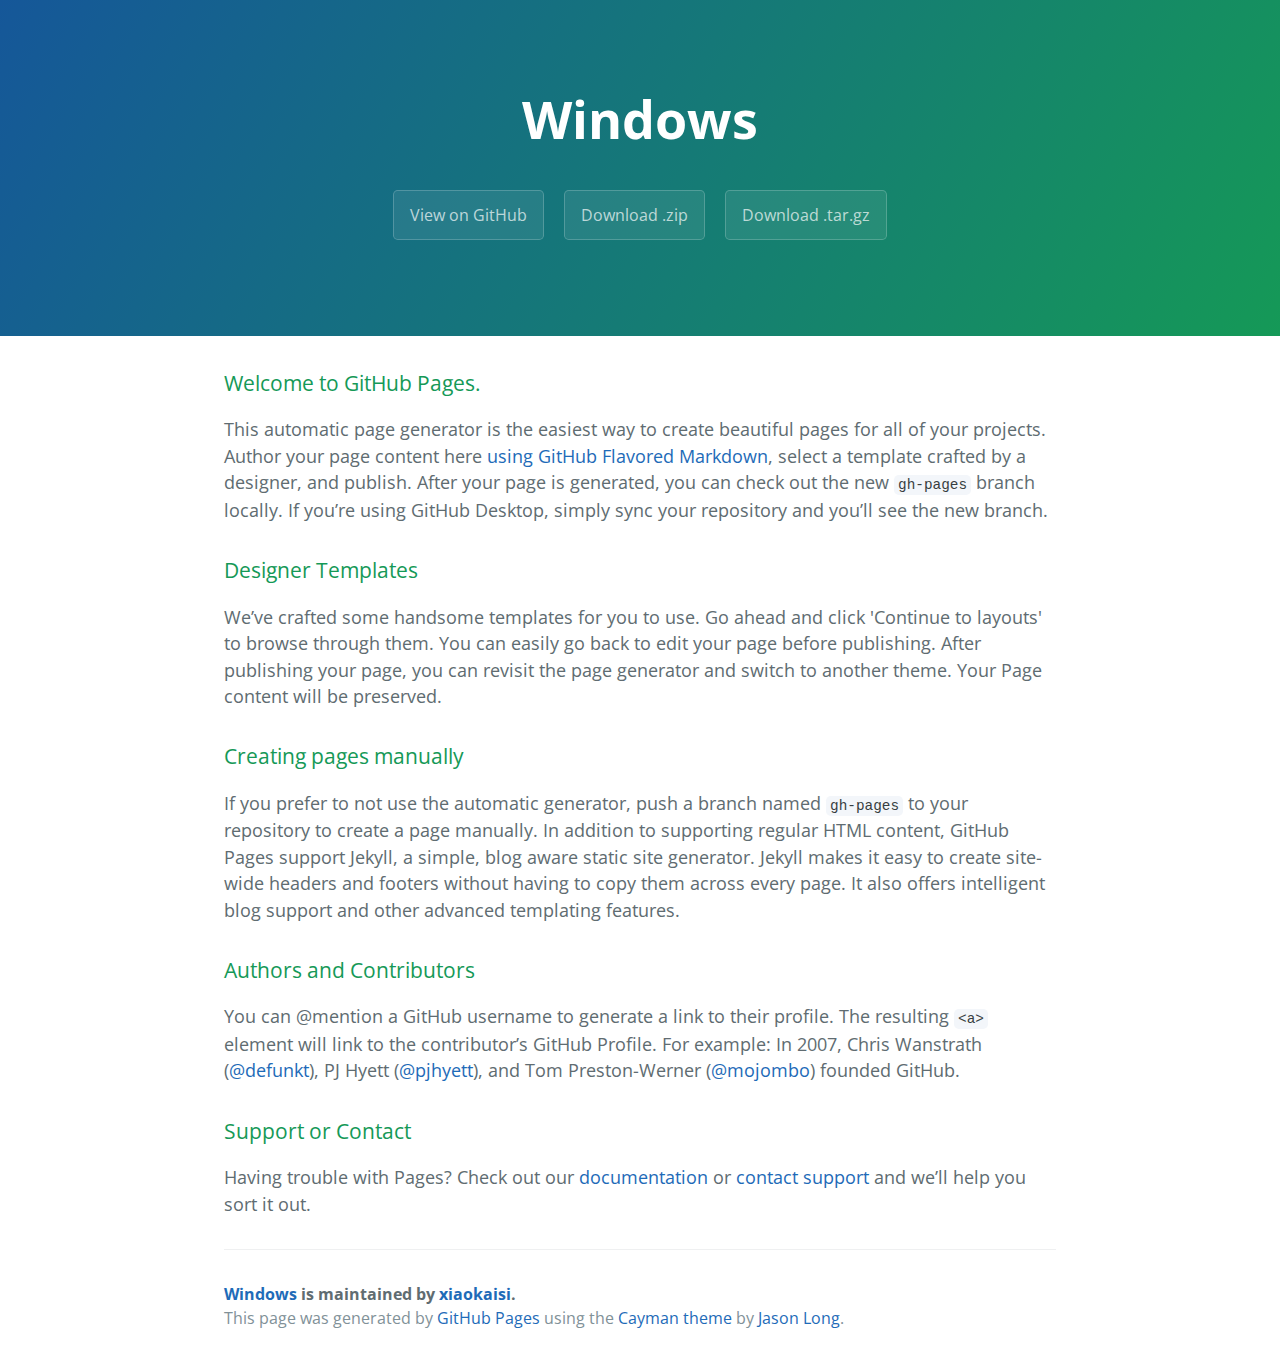
==== index.html @ b6c09d68 "Create gh-pages branch via GitHub" ====
<!DOCTYPE html>
<html lang="en-us">
  <head>
    <meta charset="UTF-8">
    <title>Windows by xiaokaisi</title>
    <meta name="viewport" content="width=device-width, initial-scale=1">
    <link rel="stylesheet" type="text/css" href="stylesheets/normalize.css" media="screen">
    <link href='https://fonts.googleapis.com/css?family=Open+Sans:400,700' rel='stylesheet' type='text/css'>
    <link rel="stylesheet" type="text/css" href="stylesheets/stylesheet.css" media="screen">
    <link rel="stylesheet" type="text/css" href="stylesheets/github-light.css" media="screen">
  </head>
  <body>
    <section class="page-header">
      <h1 class="project-name">Windows</h1>
      <h2 class="project-tagline"></h2>
      <a href="https://github.com/xiaokaisi/windows" class="btn">View on GitHub</a>
      <a href="https://github.com/xiaokaisi/windows/zipball/master" class="btn">Download .zip</a>
      <a href="https://github.com/xiaokaisi/windows/tarball/master" class="btn">Download .tar.gz</a>
    </section>

    <section class="main-content">
      <h3>
<a id="welcome-to-github-pages" class="anchor" href="#welcome-to-github-pages" aria-hidden="true"><span aria-hidden="true" class="octicon octicon-link"></span></a>Welcome to GitHub Pages.</h3>

<p>This automatic page generator is the easiest way to create beautiful pages for all of your projects. Author your page content here <a href="https://guides.github.com/features/mastering-markdown/">using GitHub Flavored Markdown</a>, select a template crafted by a designer, and publish. After your page is generated, you can check out the new <code>gh-pages</code> branch locally. If you’re using GitHub Desktop, simply sync your repository and you’ll see the new branch.</p>

<h3>
<a id="designer-templates" class="anchor" href="#designer-templates" aria-hidden="true"><span aria-hidden="true" class="octicon octicon-link"></span></a>Designer Templates</h3>

<p>We’ve crafted some handsome templates for you to use. Go ahead and click 'Continue to layouts' to browse through them. You can easily go back to edit your page before publishing. After publishing your page, you can revisit the page generator and switch to another theme. Your Page content will be preserved.</p>

<h3>
<a id="creating-pages-manually" class="anchor" href="#creating-pages-manually" aria-hidden="true"><span aria-hidden="true" class="octicon octicon-link"></span></a>Creating pages manually</h3>

<p>If you prefer to not use the automatic generator, push a branch named <code>gh-pages</code> to your repository to create a page manually. In addition to supporting regular HTML content, GitHub Pages support Jekyll, a simple, blog aware static site generator. Jekyll makes it easy to create site-wide headers and footers without having to copy them across every page. It also offers intelligent blog support and other advanced templating features.</p>

<h3>
<a id="authors-and-contributors" class="anchor" href="#authors-and-contributors" aria-hidden="true"><span aria-hidden="true" class="octicon octicon-link"></span></a>Authors and Contributors</h3>

<p>You can @mention a GitHub username to generate a link to their profile. The resulting <code>&lt;a&gt;</code> element will link to the contributor’s GitHub Profile. For example: In 2007, Chris Wanstrath (<a href="https://github.com/defunkt" class="user-mention">@defunkt</a>), PJ Hyett (<a href="https://github.com/pjhyett" class="user-mention">@pjhyett</a>), and Tom Preston-Werner (<a href="https://github.com/mojombo" class="user-mention">@mojombo</a>) founded GitHub.</p>

<h3>
<a id="support-or-contact" class="anchor" href="#support-or-contact" aria-hidden="true"><span aria-hidden="true" class="octicon octicon-link"></span></a>Support or Contact</h3>

<p>Having trouble with Pages? Check out our <a href="https://help.github.com/pages">documentation</a> or <a href="https://github.com/contact">contact support</a> and we’ll help you sort it out.</p>

      <footer class="site-footer">
        <span class="site-footer-owner"><a href="https://github.com/xiaokaisi/windows">Windows</a> is maintained by <a href="https://github.com/xiaokaisi">xiaokaisi</a>.</span>

        <span class="site-footer-credits">This page was generated by <a href="https://pages.github.com">GitHub Pages</a> using the <a href="https://github.com/jasonlong/cayman-theme">Cayman theme</a> by <a href="https://twitter.com/jasonlong">Jason Long</a>.</span>
      </footer>

    </section>

  
  </body>
</html>
---- stylesheets/stylesheet.css ----
* {
  box-sizing: border-box; }

body {
  padding: 0;
  margin: 0;
  font-family: "Open Sans", "Helvetica Neue", Helvetica, Arial, sans-serif;
  font-size: 16px;
  line-height: 1.5;
  color: #606c71; }

a {
  color: #1e6bb8;
  text-decoration: none; }
  a:hover {
    text-decoration: underline; }

.btn {
  display: inline-block;
  margin-bottom: 1rem;
  color: rgba(255, 255, 255, 0.7);
  background-color: rgba(255, 255, 255, 0.08);
  border-color: rgba(255, 255, 255, 0.2);
  border-style: solid;
  border-width: 1px;
  border-radius: 0.3rem;
  transition: color 0.2s, background-color 0.2s, border-color 0.2s; }
  .btn + .btn {
    margin-left: 1rem; }

.btn:hover {
  color: rgba(255, 255, 255, 0.8);
  text-decoration: none;
  background-color: rgba(255, 255, 255, 0.2);
  border-color: rgba(255, 255, 255, 0.3); }

@media screen and (min-width: 64em) {
  .btn {
    padding: 0.75rem 1rem; } }

@media screen and (min-width: 42em) and (max-width: 64em) {
  .btn {
    padding: 0.6rem 0.9rem;
    font-size: 0.9rem; } }

@media screen and (max-width: 42em) {
  .btn {
    display: block;
    width: 100%;
    padding: 0.75rem;
    font-size: 0.9rem; }
    .btn + .btn {
      margin-top: 1rem;
      margin-left: 0; } }

.page-header {
  color: #fff;
  text-align: center;
  background-color: #159957;
  background-image: linear-gradient(120deg, #155799, #159957); }

@media screen and (min-width: 64em) {
  .page-header {
    padding: 5rem 6rem; } }

@media screen and (min-width: 42em) and (max-width: 64em) {
  .page-header {
    padding: 3rem 4rem; } }

@media screen and (max-width: 42em) {
  .page-header {
    padding: 2rem 1rem; } }

.project-name {
  margin-top: 0;
  margin-bottom: 0.1rem; }

@media screen and (min-width: 64em) {
  .project-name {
    font-size: 3.25rem; } }

@media screen and (min-width: 42em) and (max-width: 64em) {
  .project-name {
    font-size: 2.25rem; } }

@media screen and (max-width: 42em) {
  .project-name {
    font-size: 1.75rem; } }

.project-tagline {
  margin-bottom: 2rem;
  font-weight: normal;
  opacity: 0.7; }

@media screen and (min-width: 64em) {
  .project-tagline {
    font-size: 1.25rem; } }

@media screen and (min-width: 42em) and (max-width: 64em) {
  .project-tagline {
    font-size: 1.15rem; } }

@media screen and (max-width: 42em) {
  .project-tagline {
    font-size: 1rem; } }

.main-content :first-child {
  margin-top: 0; }
.main-content img {
  max-width: 100%; }
.main-content h1, .main-content h2, .main-content h3, .main-content h4, .main-content h5, .main-content h6 {
  margin-top: 2rem;
  margin-bottom: 1rem;
  font-weight: normal;
  color: #159957; }
.main-content p {
  margin-bottom: 1em; }
.main-content code {
  padding: 2px 4px;
  font-family: Consolas, "Liberation Mono", Menlo, Courier, monospace;
  font-size: 0.9rem;
  color: #383e41;
  background-color: #f3f6fa;
  border-radius: 0.3rem; }
.main-content pre {
  padding: 0.8rem;
  margin-top: 0;
  margin-bottom: 1rem;
  font: 1rem Consolas, "Liberation Mono", Menlo, Courier, monospace;
  color: #567482;
  word-wrap: normal;
  background-color: #f3f6fa;
  border: solid 1px #dce6f0;
  border-radius: 0.3rem; }
  .main-content pre > code {
    padding: 0;
    margin: 0;
    font-size: 0.9rem;
    color: #567482;
    word-break: normal;
    white-space: pre;
    background: transparent;
    border: 0; }
.main-content .highlight {
  margin-bottom: 1rem; }
  .main-content .highlight pre {
    margin-bottom: 0;
    word-break: normal; }
.main-content .highlight pre, .main-content pre {
  padding: 0.8rem;
  overflow: auto;
  font-size: 0.9rem;
  line-height: 1.45;
  border-radius: 0.3rem; }
.main-content pre code, .main-content pre tt {
  display: inline;
  max-width: initial;
  padding: 0;
  margin: 0;
  overflow: initial;
  line-height: inherit;
  word-wrap: normal;
  background-color: transparent;
  border: 0; }
  .main-content pre code:before, .main-content pre code:after, .main-content pre tt:before, .main-content pre tt:after {
    content: normal; }
.main-content ul, .main-content ol {
  margin-top: 0; }
.main-content blockquote {
  padding: 0 1rem;
  margin-left: 0;
  color: #819198;
  border-left: 0.3rem solid #dce6f0; }
  .main-content blockquote > :first-child {
    margin-top: 0; }
  .main-content blockquote > :last-child {
    margin-bottom: 0; }
.main-content table {
  display: block;
  width: 100%;
  overflow: auto;
  word-break: normal;
  word-break: keep-all; }
  .main-content table th {
    font-weight: bold; }
  .main-content table th, .main-content table td {
    padding: 0.5rem 1rem;
    border: 1px solid #e9ebec; }
.main-content dl {
  padding: 0; }
  .main-content dl dt {
    padding: 0;
    margin-top: 1rem;
    font-size: 1rem;
    font-weight: bold; }
  .main-content dl dd {
    padding: 0;
    margin-bottom: 1rem; }
.main-content hr {
  height: 2px;
  padding: 0;
  margin: 1rem 0;
  background-color: #eff0f1;
  border: 0; }

@media screen and (min-width: 64em) {
  .main-content {
    max-width: 64rem;
    padding: 2rem 6rem;
    margin: 0 auto;
    font-size: 1.1rem; } }

@media screen and (min-width: 42em) and (max-width: 64em) {
  .main-content {
    padding: 2rem 4rem;
    font-size: 1.1rem; } }

@media screen and (max-width: 42em) {
  .main-content {
    padding: 2rem 1rem;
    font-size: 1rem; } }

.site-footer {
  padding-top: 2rem;
  margin-top: 2rem;
  border-top: solid 1px #eff0f1; }

.site-footer-owner {
  display: block;
  font-weight: bold; }

.site-footer-credits {
  color: #819198; }

@media screen and (min-width: 64em) {
  .site-footer {
    font-size: 1rem; } }

@media screen and (min-width: 42em) and (max-width: 64em) {
  .site-footer {
    font-size: 1rem; } }

@media screen and (max-width: 42em) {
  .site-footer {
    font-size: 0.9rem; } }
---- stylesheets/github-light.css ----
/*
The MIT License (MIT)

Copyright (c) 2016 GitHub, Inc.

Permission is hereby granted, free of charge, to any person obtaining a copy
of this software and associated documentation files (the "Software"), to deal
in the Software without restriction, including without limitation the rights
to use, copy, modify, merge, publish, distribute, sublicense, and/or sell
copies of the Software, and to permit persons to whom the Software is
furnished to do so, subject to the following conditions:

The above copyright notice and this permission notice shall be included in all
copies or substantial portions of the Software.

THE SOFTWARE IS PROVIDED "AS IS", WITHOUT WARRANTY OF ANY KIND, EXPRESS OR
IMPLIED, INCLUDING BUT NOT LIMITED TO THE WARRANTIES OF MERCHANTABILITY,
FITNESS FOR A PARTICULAR PURPOSE AND NONINFRINGEMENT. IN NO EVENT SHALL THE
AUTHORS OR COPYRIGHT HOLDERS BE LIABLE FOR ANY CLAIM, DAMAGES OR OTHER
LIABILITY, WHETHER IN AN ACTION OF CONTRACT, TORT OR OTHERWISE, ARISING FROM,
OUT OF OR IN CONNECTION WITH THE SOFTWARE OR THE USE OR OTHER DEALINGS IN THE
SOFTWARE.

*/

.pl-c /* comment */ {
  color: #969896;
}

.pl-c1 /* constant, variable.other.constant, support, meta.property-name, support.constant, support.variable, meta.module-reference, markup.raw, meta.diff.header */,
.pl-s .pl-v /* string variable */ {
  color: #0086b3;
}

.pl-e /* entity */,
.pl-en /* entity.name */ {
  color: #795da3;
}

.pl-smi /* variable.parameter.function, storage.modifier.package, storage.modifier.import, storage.type.java, variable.other */,
.pl-s .pl-s1 /* string source */ {
  color: #333;
}

.pl-ent /* entity.name.tag */ {
  color: #63a35c;
}

.pl-k /* keyword, storage, storage.type */ {
  color: #a71d5d;
}

.pl-s /* string */,
.pl-pds /* punctuation.definition.string, string.regexp.character-class */,
.pl-s .pl-pse .pl-s1 /* string punctuation.section.embedded source */,
.pl-sr /* string.regexp */,
.pl-sr .pl-cce /* string.regexp constant.character.escape */,
.pl-sr .pl-sre /* string.regexp source.ruby.embedded */,
.pl-sr .pl-sra /* string.regexp string.regexp.arbitrary-repitition */ {
  color: #183691;
}

.pl-v /* variable */ {
  color: #ed6a43;
}

.pl-id /* invalid.deprecated */ {
  color: #b52a1d;
}

.pl-ii /* invalid.illegal */ {
  color: #f8f8f8;
  background-color: #b52a1d;
}

.pl-sr .pl-cce /* string.regexp constant.character.escape */ {
  font-weight: bold;
  color: #63a35c;
}

.pl-ml /* markup.list */ {
  color: #693a17;
}

.pl-mh /* markup.heading */,
.pl-mh .pl-en /* markup.heading entity.name */,
.pl-ms /* meta.separator */ {
  font-weight: bold;
  color: #1d3e81;
}

.pl-mq /* markup.quote */ {
  color: #008080;
}

.pl-mi /* markup.italic */ {
  font-style: italic;
  color: #333;
}

.pl-mb /* markup.bold */ {
  font-weight: bold;
  color: #333;
}

.pl-md /* markup.deleted, meta.diff.header.from-file */ {
  color: #bd2c00;
  background-color: #ffecec;
}

.pl-mi1 /* markup.inserted, meta.diff.header.to-file */ {
  color: #55a532;
  background-color: #eaffea;
}

.pl-mdr /* meta.diff.range */ {
  font-weight: bold;
  color: #795da3;
}

.pl-mo /* meta.output */ {
  color: #1d3e81;
}
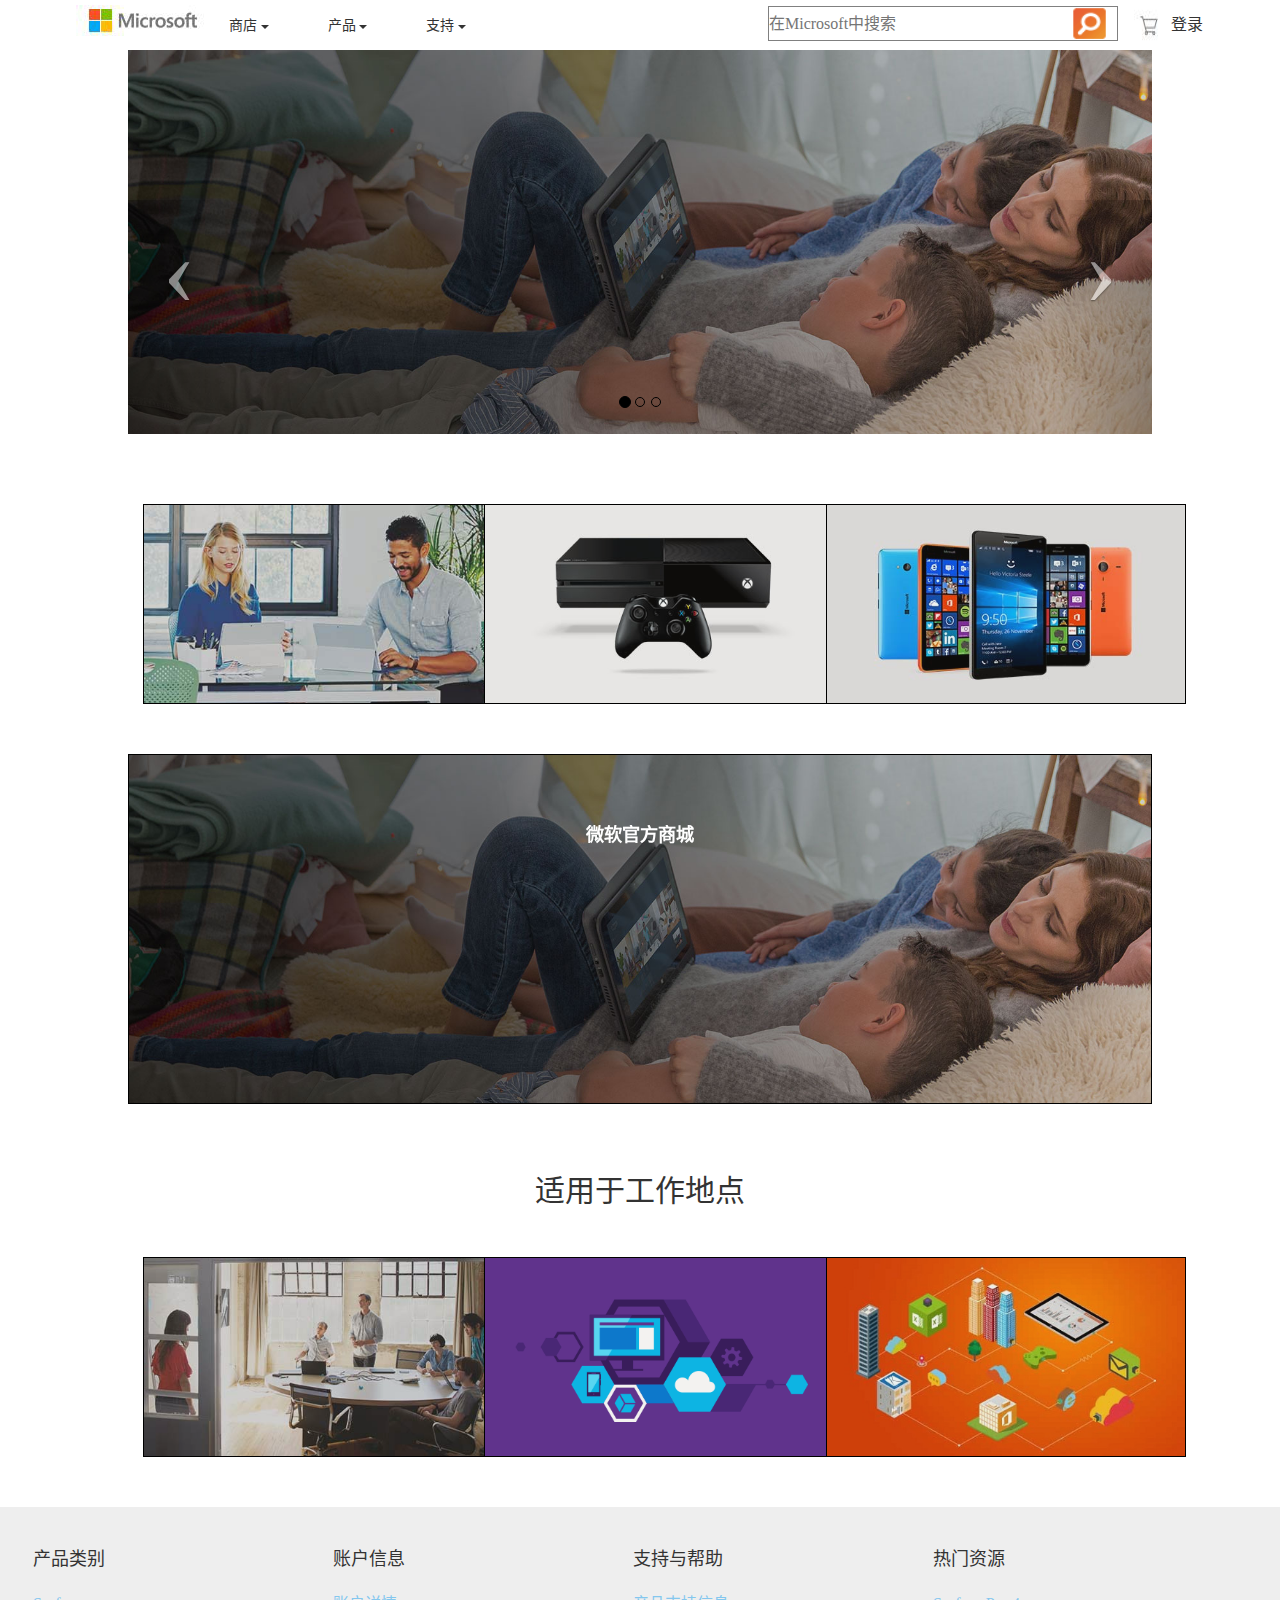
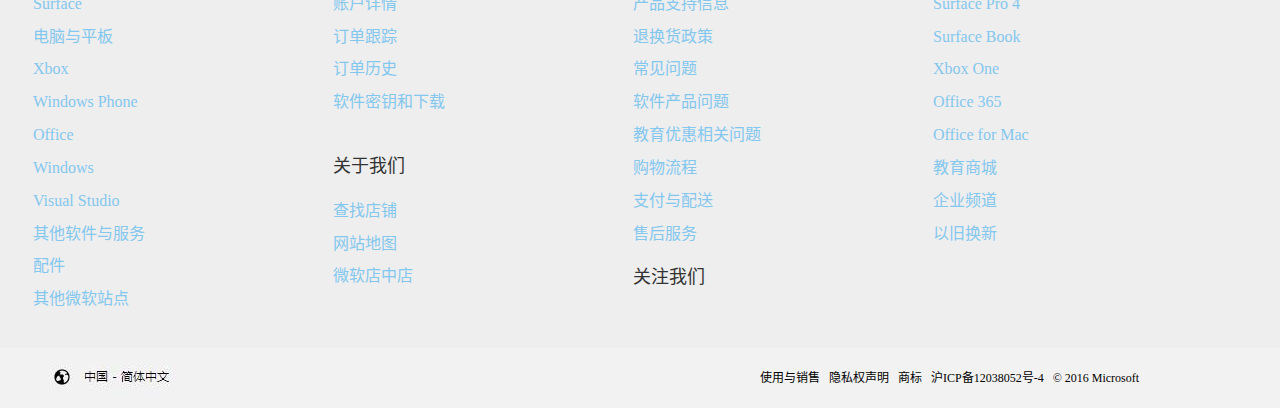
==== commit d14b0dd1: "DD" ====
--- a/index.html
+++ b/index.html
@@ -1,57 +1,327 @@
 <!DOCTYPE html>
-<html lang="en-us">
-  <head>
-    <meta charset="UTF-8">
-    <title>Windows by xiaokaisi</title>
-    <meta name="viewport" content="width=device-width, initial-scale=1">
-    <link rel="stylesheet" type="text/css" href="stylesheets/normalize.css" media="screen">
-    <link href='https://fonts.googleapis.com/css?family=Open+Sans:400,700' rel='stylesheet' type='text/css'>
-    <link rel="stylesheet" type="text/css" href="stylesheets/stylesheet.css" media="screen">
-    <link rel="stylesheet" type="text/css" href="stylesheets/github-light.css" media="screen">
-  </head>
-  <body>
-    <section class="page-header">
-      <h1 class="project-name">Windows</h1>
-      <h2 class="project-tagline"></h2>
-      <a href="https://github.com/xiaokaisi/windows" class="btn">View on GitHub</a>
-      <a href="https://github.com/xiaokaisi/windows/zipball/master" class="btn">Download .zip</a>
-      <a href="https://github.com/xiaokaisi/windows/tarball/master" class="btn">Download .tar.gz</a>
-    </section>
-
-    <section class="main-content">
-      <h3>
-<a id="welcome-to-github-pages" class="anchor" href="#welcome-to-github-pages" aria-hidden="true"><span aria-hidden="true" class="octicon octicon-link"></span></a>Welcome to GitHub Pages.</h3>
-
-<p>This automatic page generator is the easiest way to create beautiful pages for all of your projects. Author your page content here <a href="https://guides.github.com/features/mastering-markdown/">using GitHub Flavored Markdown</a>, select a template crafted by a designer, and publish. After your page is generated, you can check out the new <code>gh-pages</code> branch locally. If you’re using GitHub Desktop, simply sync your repository and you’ll see the new branch.</p>
-
-<h3>
-<a id="designer-templates" class="anchor" href="#designer-templates" aria-hidden="true"><span aria-hidden="true" class="octicon octicon-link"></span></a>Designer Templates</h3>
-
-<p>We’ve crafted some handsome templates for you to use. Go ahead and click 'Continue to layouts' to browse through them. You can easily go back to edit your page before publishing. After publishing your page, you can revisit the page generator and switch to another theme. Your Page content will be preserved.</p>
-
-<h3>
-<a id="creating-pages-manually" class="anchor" href="#creating-pages-manually" aria-hidden="true"><span aria-hidden="true" class="octicon octicon-link"></span></a>Creating pages manually</h3>
-
-<p>If you prefer to not use the automatic generator, push a branch named <code>gh-pages</code> to your repository to create a page manually. In addition to supporting regular HTML content, GitHub Pages support Jekyll, a simple, blog aware static site generator. Jekyll makes it easy to create site-wide headers and footers without having to copy them across every page. It also offers intelligent blog support and other advanced templating features.</p>
-
-<h3>
-<a id="authors-and-contributors" class="anchor" href="#authors-and-contributors" aria-hidden="true"><span aria-hidden="true" class="octicon octicon-link"></span></a>Authors and Contributors</h3>
-
-<p>You can @mention a GitHub username to generate a link to their profile. The resulting <code>&lt;a&gt;</code> element will link to the contributor’s GitHub Profile. For example: In 2007, Chris Wanstrath (<a href="https://github.com/defunkt" class="user-mention">@defunkt</a>), PJ Hyett (<a href="https://github.com/pjhyett" class="user-mention">@pjhyett</a>), and Tom Preston-Werner (<a href="https://github.com/mojombo" class="user-mention">@mojombo</a>) founded GitHub.</p>
-
-<h3>
-<a id="support-or-contact" class="anchor" href="#support-or-contact" aria-hidden="true"><span aria-hidden="true" class="octicon octicon-link"></span></a>Support or Contact</h3>
-
-<p>Having trouble with Pages? Check out our <a href="https://help.github.com/pages">documentation</a> or <a href="https://github.com/contact">contact support</a> and we’ll help you sort it out.</p>
-
-      <footer class="site-footer">
-        <span class="site-footer-owner"><a href="https://github.com/xiaokaisi/windows">Windows</a> is maintained by <a href="https://github.com/xiaokaisi">xiaokaisi</a>.</span>
-
-        <span class="site-footer-credits">This page was generated by <a href="https://pages.github.com">GitHub Pages</a> using the <a href="https://github.com/jasonlong/cayman-theme">Cayman theme</a> by <a href="https://twitter.com/jasonlong">Jason Long</a>.</span>
-      </footer>
-
-    </section>
-
-  
-  </body>
-</html>
+<html lang="zh-CN">
+<head>
+	<meta charset="UTF-8">
+	<title> Microsoft网站首页</title>
+	
+	<link rel="icon" href="favicon.ico" type="image/x-icon" />
+	<link href="css/index.css" rel="stylesheet" type="text/css" />
+	
+	<!-- Bootstrap core CSS -->
+    <link href="css/bootstrap.min.css" rel="stylesheet">
+    <!-- Bootstrap theme -->
+    <link href="css/bootstrap-theme.min.css" rel="stylesheet">
+	<!-- 图片插件 -->
+    <link rel="stylesheet" type="text/css" href="css/style.css" />
+
+
+    <!-- Just for debugging purposes. Don't actually copy these 2 lines! -->
+    <!--[if lt IE 9]><script src="../../assets/js/ie8-responsive-file-warning.js"></script><![endif]-->
+    <script src="js/ie-emulation-modes-warning.js"></script>
+    <script type="text/javascript" src="js/jquery-1.x.js"></script>
+	<script type="text/javascript" src="js/bootstrap.min.js"></script>
+	<style type="text/css">
+		.carousel-indicators li {
+			  display: inline-block;
+			  width: 10px;
+			  height: 10px;
+			  margin: 1px;
+			  text-indent: -999px;
+			  cursor: pointer;
+			  background-color:#000;
+			  background-color: rgba(255,255,255, 0);
+			  border: 1px solid #000;
+			  border-radius: 10px;
+		}
+		.carousel-indicators .active {
+		  width: 12px;
+		  height: 12px;
+		  margin: 0;
+		  background-color: #000;
+		}
+		.carousel-control {
+		  position: absolute;
+		  top:150px;
+		  bottom:0;
+		  left: 0;
+		  width: 10%;
+		  font-size:100px;
+		  color: #fff;
+		  text-align: center;
+		  text-shadow: 0 1px 2px rgba(0, 0, 0,1);
+		  filter: alpha(opacity=50);
+		  opacity:0.5;
+		}
+		.carousel-control.left {
+		  background-image: -webkit-linear-gradient(left, rgba(0, 0, 0, .5) 0%, rgba(0, 0, 0, .0001) 100%);
+		  background-image:      -o-linear-gradient(left, rgba(0, 0, 0, .5) 0%, rgba(0, 0, 0, .0001) 100%);
+		  background-image: -webkit-gradient(linear, left top, right top, from(rgba(0, 0, 0, .5)), to(rgba(0, 0, 0, .0001)));
+		  background-image:         linear-gradient(to right, rgba(0, 0, 0, .5) 0%, rgba(0, 0, 0, .0001) 100%);
+		  filter: progid:DXImageTransform.Microsoft.gradient(startColorstr='#80000000', endColorstr='#00000000', GradientType=1);
+		  background-repeat: repeat-x;
+		}
+		.carousel-control.right {
+		  right: 0;
+		  left: auto;
+		  background-image: -webkit-linear-gradient(left, rgba(0, 0, 0, .0001) 0%, rgba(0, 0, 0, .5) 100%);
+		  background-image:      -o-linear-gradient(left, rgba(0, 0, 0, .0001) 0%, rgba(0, 0, 0, .5) 100%);
+		  background-image: -webkit-gradient(linear, left top, right top, from(rgba(0, 0, 0, .0001)), to(rgba(0, 0, 0, .5)));
+		  background-image:         linear-gradient(to right, rgba(0, 0, 0, .0001) 0%, rgba(0, 0, 0, .5) 100%);
+		  filter: progid:DXImageTransform.Microsoft.gradient(startColorstr='#00000000', endColorstr='#80000000', GradientType=1);
+		  background-repeat: repeat-x;
+		}
+
+	</style>
+</head>
+</head>
+<body>
+
+
+
+	<div class="header">
+		
+	  <div class="header_left">
+	  	<img src="images/logo.jpg"/>
+		
+		
+		<!-- <div class="support">支持</div> id="support"-->
+	<div class="dropdown" id="support" >
+	<button type="button" class="btn dropdown-toggle" id="dropdownMenu1" 
+			data-toggle="dropdown" style="background-color: white;">
+		支持
+		<span class="caret"></span>
+	</button>
+	<ul class="dropdown-menu" role="menu" aria-labelledby="dropdownMenu1">
+		<li role="presentation">
+			<a role="menuitem" tabindex="-1" href="#">Java</a>
+		</li>
+		<li role="presentation">
+			<a role="menuitem" tabindex="-1" href="#">数据挖掘</a>
+		</li>
+		<li role="presentation">
+			<a role="menuitem" tabindex="-1" href="#">数据通信/网络</a>
+		</li>
+		<li role="presentation" class="divider"></li>
+		<li role="presentation">
+			<a role="menuitem" tabindex="-1" href="#">分离的链接</a>
+		</li>
+	</ul>
+</div>
+		<!-- <div class="shop">产品&nbsp;</div> -->
+	<div class="dropdown"  class="shop" id="support">
+		<button type="button" class="btn dropdown-toggle" id="dropdownMenu1" 
+				data-toggle="dropdown" style="background-color: white;">
+			产品
+			<span class="caret"></span>
+		</button>
+		<ul class="dropdown-menu" role="menu" aria-labelledby="dropdownMenu1">
+			<li role="presentation">
+				<a role="menuitem" tabindex="-1" href="windows.html">软件和服务</a>
+			</li>
+			<li role="presentation">
+				<a role="menuitem" tabindex="-1" href="#">设备和XBox</a>
+			</li>
+			<li role="presentation">
+				<a role="menuitem" tabindex="-1" href="#">适用于商业领域</a>
+			</li>
+			
+			<li role="presentation">
+				<a role="menuitem" tabindex="-1" href="#">适用于学生和教育工作者</a>
+			</li>
+		</ul>
+	</div>
+
+		<!-- <div class="shopStore">商店&nbsp;</div> -->
+	<div class="dropdown" class="shopStore" class="shop" id="support">
+	<button type="button" class="btn dropdown-toggle" id="dropdownMenu1" 
+			data-toggle="dropdown" style="background-color: white;">
+		商店
+		<span class="caret"></span>
+	</button>
+	<ul class="dropdown-menu" role="menu" aria-labelledby="dropdownMenu1">
+		<li role="presentation">
+			<a role="menuitem" tabindex="-1" href="microsoftstore.html">微软官方商城</a>
+		</li>
+		<li role="presentation">
+			<a role="menuitem" tabindex="-1" href="#">寻找店铺</a>
+		</li>
+		
+	</ul>
+	</div>
+	  </div>
+
+	   <div class="header_right">
+		<div class="login">登录</div>
+		<img class="sp" src="images/shopCar.jpg"/>
+
+		<div class="both">
+		<input id="both-text" class="both-text" type="text" placeholder="在Microsoft中搜索" />
+		<a href="http://cn.bing.com/"><img class="both-img" src="images/search-button.png"/></a>
+		</div>
+	  </div>
+	</div>
+	<div class="down-input" id="down-input">
+		<ul id="search-result">
+			<li>检索内容一</li>
+			<li>检索内容二</li>
+			<li>检索内容三</li>
+		</ul>
+	</div>
+	<script type="text/javascript">
+		$("#both-text").bind('keyup',function(){
+			$("#down-input").show();
+		})
+		$("#both-text").blur(function(){
+			$("#down-input").hide();
+		})
+	</script>
+
+	<!-- <div class="main"></div> -->
+	<div id="myCarousel" class="carousel slide">
+    <!-- 轮播（Carousel）指标 -->
+    <ol class="carousel-indicators">
+        <li data-target="#myCarousel" data-slide-to="0" class="active"></li>
+        <li data-target="#myCarousel" data-slide-to="1"></li>
+        <li data-target="#myCarousel" data-slide-to="2"></li>
+    </ol>   
+    <!-- 轮播（Carousel）项目 -->
+    <div class="carousel-inner">
+        <div class="item active">
+            <img src="images/REGKTe.jpg" alt="First slide">
+        </div>
+        <div class="item">
+            <img src="images/REGNum.jpg" alt="Second slide">
+        </div>
+        <div class="item ">
+            <img src="images/RETIJO.jpg" alt="First slide">
+        </div>
+    </div>
+    <!-- 轮播（Carousel）导航 -->
+    <a class="carousel-control left" href="#myCarousel" 
+        data-slide="prev">&lsaquo;
+    </a>
+    <a class="carousel-control right" href="#myCarousel" 
+        data-slide="next">&rsaquo;
+    </a>
+</div>
+	<!-- <div class="four-img"></div> -->
+<div class="demo1 row" style="width: 80%;margin-left: 10%;margin-bottom: 50px;">
+  <div class="box1 col-md-4" style="float: left;">
+    <div class="he_slideAllDown" style="margin: 0 auto;"> <img class="he_slideAllDown_img" src="images/REHvId.jpg" alt="Image 01">
+      <div class="he_slideAllDown_caption">
+        <h3 class="he_slideAllDown_caption_h">Office 365</h3>
+        <p class="he_slideAllDown_caption_p">您钟爱的设备上的office 365.立即购买</p>
+        <a class="he_slideAllDown_caption_a" href="#"></a> </div>
+    </div>
+  </div>
+
+ <div class="box1 col-md-4" style="float: left;">
+    <div class="he_slideAllDown" style="margin: 0 auto;"> <img class="he_slideAllDown_img" src="images/REGxSu.jpg" alt="Image 01">
+      <div class="he_slideAllDown_caption">
+        <h3 class="he_slideAllDown_caption_h">Xbox One</h3>
+        <p class="he_slideAllDown_caption_p">尽情娱乐。购买最新主机</p>
+        <a class="he_slideAllDown_caption_a" href="#"></a> </div>
+    </div>
+  </div>
+	
+  <div class="box1 col-md-4" style="float: left;">
+    <div class="he_slideAllDown" style="margin: 0 auto;"> <img class="he_slideAllDown_img" src="images/REGxSv.jpg" alt="Image 01">
+      <div class="he_slideAllDown_caption">
+        <h3 class="he_slideAllDown_caption_h">Microsoft Lumia</h3>
+        <p class="he_slideAllDown_caption_p">总有适合你的Lumia手机。立即查找</p>
+        <a class="he_slideAllDown_caption_a" href="#"></a> </div>
+    </div>
+  </div>
+
+  <div class="clear"></div>
+
+</div>
+	<div class="box1" style="margin-left:10%; width: 80%; height: 420px;">
+    <div class="he_border1"> <img class="he_border1_img" src="images/REGKTe.jpg" alt="Image 01">
+      <div class="he_border1_caption">
+        <h3 class="he_border1_caption_h">微软官方商城</h3>
+    	<p class="he_border1_caption_p">寻找合适的技术，满足生活、学习、工作和娱乐所需</p>
+    	<a href="windows.html" style="color: #fff;"><p class="he_border1_caption_p2 ">立即购买</p></a>
+      </div>
+    </div>
+    <br/>
+
+</div>
+		<!-- 3个底部图片 -->
+<div style="width: 80%;margin-left: 10%;margin-bottom: 50px;" class="row">
+    <h2 style="text-align: center;margin-bottom: 50px;">适用于工作地点</h2>
+
+   <div class="box1 col-md-4" style="float: left;">
+    <div class="he_slideAllDown" style="margin: 0 auto;"> <img class="he_slideAllDown_img" src="images/REGq4G.jpg" alt="Image 01">
+      <div class="he_slideAllDown_caption">
+        <h3 class="he_slideAllDown_caption_h">Office 365企业版E5</h3>
+        <p class="he_slideAllDown_caption_p">充分利用全新功能</p>
+        <a class="he_slideAllDown_caption_a" href="#"></a> </div>
+    </div>
+  </div>
+
+ <div class="box1 col-md-4" style="float: left;">
+    <div class="he_slideAllDown" style="margin: 0 auto;"> <img class="he_slideAllDown_img" src="images/REGxSD.png" alt="Image 01">
+      <div class="he_slideAllDown_caption">
+        <h3 class="he_slideAllDown_caption_h">Visual Studio 2015</h3>
+        <p class="he_slideAllDown_caption_p">适用于所有开发人员和所有应用的工具</p>
+        <a class="he_slideAllDown_caption_a" href="#"></a> </div>
+    </div>
+  </div>
+	
+	 <div class="box1 col-md-4"">
+    <div class="he_slideAllDown" style="margin: 0 auto;"> <img class="he_slideAllDown_img" src="images/RES2Gu.jpg" alt="Image 01">
+      <div class="he_slideAllDown_caption">
+        <h3 class="he_slideAllDown_caption_h">Microsoft 2016微软大会</h3>
+        <p class="he_slideAllDown_caption_p">全面吹响数字化转型的集结号</p>
+        <a class="he_slideAllDown_caption_a" href="#"></a> </div>
+    </div>
+  </div>
+      <div class="clear"></div>
+</div>
+	<div class="bangzhu">
+				<div class="mainContain6">
+					<div class="content2">
+						<ul>
+						<li class="Ftitle">产品类别</li><a href=""><li>Surface</li></a><a href=""><li>电脑与平板</li></a><a href=""><li>Xbox</li>
+						<a href=""><li>Windows Phone</li></a><a href=""><li>Office</li></a><a href=""><li>Windows</li></a>
+						<a href=""><li>Visual Studio</li></a><a href=""><li>其他软件与服务</li></a><a href=""><li>配件</li></a><a href=""><li> </li></a><a href=""><li> </li></a><a href=""><li>其他微软站点</li></a>
+						</ul>
+					</div>
+					<div class="content2">
+						<ul>
+						<li class="Ftitle">账户信息</li><a href=""><li>账户详情</li></a><a href=""><li>订单跟踪</li></a><a href=""><li>订单历史</li></a><a href=""><li>软件密钥和下载</li></a></ul><ul><li class="Ftitle">关于我们</li>
+						<a href=""><li>查找店铺</li></a><a href=""><li>网站地图</li></a><a href=""><li>微软店中店</li></a><a href=""><li></li></a>
+						
+						</ul>
+					</div>
+					<div class="content2">
+						<ul>
+						<li class="Ftitle">支持与帮助</li><a href=""><li>产品支持信息</li></a><a href=""><li>退换货政策</li></a><a href=""><li>常见问题</li></a><a href=""><li>软件产品问题</li></a><a href=""><li>教育优惠相关问题</li></a><a href=""><li>购物流程</li></a><a href=""><li>支付与配送</li></a><a href=""><li>售后服务</li></a><li class="Ftitle">关注我们</li>
+						
+						</ul>
+					</div>
+					<div class="content2">
+						<ul>
+						<li class="Ftitle">热门资源</li><a href=""><li>Surface Pro 4</li></a><a href=""><li>Surface Book</li></a><a href=""><li>Xbox One</li></a><a href=""><li>Office 365</li></a><a href=""><li>Office for  Mac </li></a><a href=""><li>教育商城</li></a><a href=""><li>企业频道</li></a><a href=""><li>以旧换新</li></a>
+						
+						</ul>
+					</div>
+				
+				</div>
+			</div>
+			<div class="language">
+				<div class="mainContain7">
+					<img src="images/shopping/china.jpg">
+					<ul>
+						<a href=""><li><p>使用与销售&nbsp;&nbsp;&nbsp;隐私权声明&nbsp;&nbsp;&nbsp;商标&nbsp;&nbsp;&nbsp;沪ICP备12038052号-4&nbsp;&nbsp;&nbsp;© 2016 Microsoft</p></li></a>
+						
+					</ul>
+				</div>
+			</div>
+		
+		</div>
+	</div>
+</div>
+</body>
+</html>--- a/css/index.css
+++ b/css/index.css
@@ -0,0 +1,43 @@
+*{margin:0;padding: 0;}
+	body{}
+	.header{width: 100%;height: 50px;font-size: 16px;}
+	.header_left{width: 35%;height:100%;float: left;margin-left: 5%;line-height: 100%;text-align: center; }
+	.header_left img{margin-top:5px;}
+	
+	/*.support{width: 22%;height: 100%;float: right;line-height: 50px;}*/
+	#support{width: 22%;height: 100%;float: right;line-height: 50px;background: #FFFFFF}
+	/*#support:hover{background: #F2F2F2}*/
+	.header_right{width: 35%;height:100%;float: right;margin-right: 5%;line-height: 100%;text-align: center; }
+	.login{width: 10%;height: 100%;float: right;line-height: 50px;background: #FFF}
+	.header_right img{width:10%;height: 100%;float:right;}
+	.header_right input{width: 55%;height: 30px;margin-top:2px;}
+	.login:hover{background: #F2F2F2}
+	/*main*/
+	#myCarousel{width: 80%;margin: 0 auto}
+	.item{-width:100%;}
+	/*img*/
+	.demo1{margin-top: 20px;padding-top: 50px;}
+	/*����*/	
+	.both{width: 350px;height:35px;border: 1px solid gray;line-height: 30px;margin-top:6px;}
+	.both-text{width:280px;border:0;outline: none;height:22px;margin-top:-3px;}
+	.both-img{width: 20px;height: 30px;margin-right:122px;border: 0;margin-right:10px; cursor:pointer;}
+	.clear{clear: both}
+	.down-input{width:350px;height: 80px;background-color: #fff; position:absolute;left: 810px;top: 40px;display: none;z-index: 999}
+		.down-input ul{list-style: none;border: 1px solid gray; }
+		.down-input ul li{margin-top:5px; height: 23px;}
+		.down-input ul li:hover{background: #e5e5e5;}
+	/*�ײ�*/
+	.bangzhu{width:100%;height:441px;background:#EEEEEE;}
+	.mainContain6{width:1214px;height:441px;margin:0 auto;background:#EEEEEE;}
+	.content2{width:300px;height:441px;float:left;}
+	.content2 ul{margin-top:20px;float:left;width:267px;float:left;}
+	.Ftitle{font-size:18px;margin:20px 100px 20px 0px;}
+	.content2 ul a li{margin-top:10px;font-size:16px;color:#84C7EE;margin-right:100px;}
+	.content2 ul a {width:100px;height:18px;}
+	.language{width:100%;height:60px;background:#F2F2F2;}
+	.mainContain7{width:1214px;height:60px;margin:0 auto;}
+	.mainContain7 img{float:left;}
+	.mainContain7 ul{width:487px;height:60px;float:right;line-height:60px;}
+	.mainContain7 ul li p{margin-right:10px;font-size:12px;color:#000;}
+	.mainContain7 ul span{margin-right:10px;font-size:12px;}
+		--- a/css/style.css
+++ b/css/style.css
@@ -0,0 +1,160 @@
+@charset "utf-8";
+/*科e互联特效基本框架CSS*/
+body, ul, dl, dd, dt, ol, li, p, h1, h2, h3, h4, h5, h6, textarea, form, select, fieldset, table, td, div, input {margin:0;padding:0;-webkit-text-size-adjust: none}
+h1, h2, h3, h4, h5, h6{font-weight:normal}
+body>div{margin:0 auto}
+div {text-align:left}
+a img {border:0}
+body { color: #333; text-align: center; font-family: "微软雅黑"; }
+ul, ol, li {list-style-type:none;vertical-align:0}
+a {outline-style:none;color:#535353;text-decoration:none}
+a:hover { color: #D40000; text-decoration: none}
+.clear{height:0; overflow:hidden; clear:both}
+.button {display: inline-block;zoom: 1; *display: inline;vertical-align: baseline;margin: 0 2px;outline: none;cursor: pointer;text-align: center;text-decoration: none;font: 14px/100% Arial, Helvetica, sans-serif;padding:0.25em 0.6em 0.3em;text-shadow: 0 1px 1px rgba(0,0,0,.3);-webkit-border-radius: .5em; -moz-border-radius: .5em;border-radius: .5em;-webkit-box-shadow: 0 1px 2px rgba(0,0,0,.2);-moz-box-shadow: 0 1px 2px rgba(0,0,0,.2);box-shadow: 0 1px 2px rgba(0,0,0,.2);
+}
+.red {color: #faddde;border: solid 1px #980c10;background: #d81b21;background: -webkit-gradient(linear, left top, left bottom, from(#ed1c24), to(#A51715));background: -moz-linear-gradient(top,  #ed1c24,  #A51715);filter:  progid:DXImageTransform.Microsoft.gradient(startColorstr='#ed1c24', endColorstr='#aa1317');
+}
+.red:hover { background: #b61318; background: -webkit-gradient(linear, left top, left bottom, from(#c9151b), to(#a11115)); background: -moz-linear-gradient(top,  #c9151b,  #a11115); filter:  progid:DXImageTransform.Microsoft.gradient(startColorstr='#c9151b', endColorstr='#a11115'); color:#fff;}
+.red:active {color: #de898c;background: -webkit-gradient(linear, left top, left bottom, from(#aa1317), to(#ed1c24));background: -moz-linear-gradient(top,  #aa1317,  #ed1c24);filter:  progid:DXImageTransform.Microsoft.gradient(startColorstr='#aa1317', endColorstr='#ed1c24');}
+.cor_bs,.cor_bs:hover{color:#ffffff;}
+.keBody{background:url(../images/bodyBg.jpg) repeat #333;}
+.keTitle{height:100px; line-height:100px; font-size:30px; font-family:'微软雅黑'; color:#FFF; text-align:center; background:url(../images/bodyBg3.jpg) repeat-x bottom left; font-weight:normal; overflow:hidden}
+.kePublic{ background: #FFF; padding: 50px 0px; }
+.keBottom{color:#FFF; padding-top:25px; line-height:28px; text-align:center; font-family:'微软雅黑'; background:url(../images/bodyBg2.jpg) repeat-x top left; padding-bottom:25px}
+.keTxtP{font-size:16px; color:#ffffff;}
+.keUrl{color:#FFF; font-size:30px;}
+.keUrl:hover{ text-decoration: underline; color: #FFF; }
+.mKeBanner,.mKeBanner div{text-align:center;}
+.demo { width: 360px; margin: 60px auto 10px auto }
+@media only screen and (min-width: 420px) {
+.demo { width: 800px; margin: 0px auto }
+}
+.box { float: left; width: 380px; height: 260px }
+.clear { clear: both }
+/*科e互联特效基本框架CSS结束，应用特效时，以上样式可删除*/
+.he_border1{background:#887765;width:80%px;height:350px;padding:0;margin:0 ;border:1px solid #000;position:relative;box-sizing:border-box;-webkit-transition:all .4s ease-in-out;-moz-transition:all .4s ease-in-out;-o-transition:all .4s ease-in-out;-ms-transition:all .4s ease-in-out;transition:all .4s ease-in-out;overflow:hidden}
+.he_border1 .he_border1_img{display:block;width:100%;padding:0;margin:0;position:relative;-webkit-transition:all .4s ease-in-out;-moz-transition:all .4s ease-in-out;-o-transition:all .4s ease-in-out;-ms-transition:all .4s ease-in-out;transition:all .4s ease-in-out;opacity:1;overflow:hidden}
+.he_border1:hover .he_border1_img{position:absolute;-webkit-transform:scale(1.1);-moz-transform:scale(1.1);-o-transform:scale(1.1);-ms-transform:scale(1.1);transform:scale(1.1);opacity:.6}
+.he_border1 .he_border1_caption{color:#fff;padding:0;margin:0;-moz-backface-visibility:hidden;-webkit-backface-visibility:hidden;backface-visibility:hidden;-webkit-transition:all .4s ease-in-out;-moz-transition:all .4s ease-in-out;-o-transition:all .4s ease-in-out;-ms-transition:all .4s ease-in-out;transition:all .4s ease-in-out;overflow:hidden}
+.he_border1 .he_border1_caption::before,.he_border1 .he_border1_caption::after{position:absolute;content:'';opacity:0;-webkit-transition:opacity 0.4s,-webkit-transform .4s;-moz-transition:opacity 0.4s,-moz-transform .4s;-o-transition:opacity 0.4s,-o-transform .4s;transition:opacity 0.4s,transform .4s}
+.he_border1 .he_border1_caption::before{top:8%;right:10%;bottom:8%;left:10%;border-top:1px solid #fff;border-bottom:1px solid #fff;-webkit-transform:scale(0,1);-moz-transform:scale(0,1);-o-transform:scale(0,1);transform:scale(0,1);-webkit-transform-origin:0 0;-moz-transform-origin:0 0;-o-transform-origin:0 0;transform-origin:0 0}
+.he_border1 .he_border1_caption::after{top:8%;right:10%;bottom:8%;left:10%;border-right:1px solid #fff;border-left:1px solid #fff;-webkit-transform:scale(1,0);-moz-transform:scale(1,0);-o-transform:scale(1,0);transform:scale(1,0);-webkit-transform-origin:100% 0;-moz-transform-origin:100% 0;-o-transform-origin:100% 0;transform-origin:100% 0}
+.he_border1:hover .he_border1_caption::before,.he_border1:hover .he_border1_caption::after{opacity:1;-webkit-transform:scale(1);-moz-transform:scale(1);-o-transform:scale(1);transform:scale(1)}
+.he_border1 .he_border1_caption,.he_border1 .he_border1_caption > a{position:absolute;top:0;left:0;width:100%;height:100%;-webkit-transition:all .4s ease-in-out;-moz-transition:all .4s ease-in-out;-o-transition:all .4s ease-in-out;-ms-transition:all .4s ease-in-out;transition:all .4s ease-in-out;overflow:hidden; z-index:1000}
+.he_border1 .he_border1_caption_h{font-size:1.3em;font-weight:700;text-align:center;width:80%;position:absolute;top:20%;left:10%;-webkit-transition:all .5s ease-in-out;-moz-transition:all .5s ease-in-out;-o-transition:all .5s ease-in-out;-ms-transition:all .5s ease-in-out;transition:all .5s ease-in-out;overflow:hidden;opacity:5}
+.he_border1 .he_border1_caption_p{font-size:1em;text-align:center;width:80%;position:absolute;top:60%;left:10%;-webkit-transition:all .4s ease-in-out;-moz-transition:all .4s ease-in-out;-o-transition:all .4s ease-in-out;-ms-transition:all .4s ease-in-out;transition:all .4s ease-in-out;overflow:hidden;opacity:0}
+.he_border1 .he_border1_caption_p2{font-size:1em;text-align:center;width:10%;position:absolute;top:61%;left:45%;-webkit-transition:all .4s ease-in-out;-moz-transition:all .4s ease-in-out;-o-transition:all .4s ease-in-out;-ms-transition:all .4s ease-in-out;transition:all .4s ease-in-out;overflow:hidden;opacity:0;border:1px solid grey}
+.he_border1:hover .he_border1_caption_p{top:45%;opacity:1}
+.he_border1:hover .he_border1_caption_p2{top:60%;opacity:1}
+
+
+
+.he_border2{background:#000;width:360px;height:240px;padding:0;margin:0;border:1px solid #000;position:relative;box-sizing:border-box;-webkit-transition:all .4s ease-in-out;-moz-transition:all .4s ease-in-out;-o-transition:all .4s ease-in-out;-ms-transition:all .4s ease-in-out;transition:all .4s ease-in-out;overflow:hidden}
+.he_border2 .he_border2_img{display:block;width:100%;padding:0;margin:0;position:relative;opacity:1;-webkit-transition:all .4s ease-in-out;-moz-transition:all .4s ease-in-out;-o-transition:all .4s ease-in-out;-ms-transition:all .4s ease-in-out;transition:all .4s ease-in-out;overflow:hidden}
+.he_border2:hover .he_border2_img{position:absolute;-webkit-transform:scale(1.1);-moz-transform:scale(1.1);-o-transform:scale(1.1);-ms-transform:scale(1.1);transform:scale(1.1);opacity:.6}
+.he_border2 .he_border2_caption{color:#fff;padding:0;margin:0;-moz-backface-visibility:hidden;-webkit-backface-visibility:hidden;backface-visibility:hidden;-webkit-transition:all .4s ease-in-out;-moz-transition:all .4s ease-in-out;-o-transition:all .4s ease-in-out;-ms-transition:all .4s ease-in-out;transition:all .4s ease-in-out;overflow:hidden}
+.he_border2 .he_border2_caption::before,.he_border2 .he_border2_caption::after{position:absolute;content:'';opacity:0;-webkit-transition:opacity 0.4s,-webkit-transform .4s;-moz-transition:opacity 0.4s,-moz-transform .4s;-o-transition:opacity 0.4s,-o-transform .4s;transition:opacity 0.4s,transform .4s}
+.he_border2 .he_border2_caption::before{top:14%;right:5%;bottom:14%;left:5%;border-top:1px solid #fff;border-bottom:1px solid #fff;-webkit-transform:scale(0,1);-moz-transform:scale(0,1);-o-transform:scale(0,1);transform:scale(0,1);-webkit-transform-origin:0 0;-moz-transform-origin:0 0;-o-transform-origin:0 0;transform-origin:0 0}
+.he_border2 .he_border2_caption::after{top:8%;right:10%;bottom:8%;left:10%;border-right:1px solid #fff;border-left:1px solid #fff;-webkit-transform:scale(1,0);-moz-transform:scale(1,0);-o-transform:scale(1,0);transform:scale(1,0);-webkit-transform-origin:100% 0;-moz-transform-origin:100% 0;-o-transform-origin:100% 0;transform-origin:100% 0}
+.he_border2:hover .he_border2_caption::before,.he_border2:hover .he_border2_caption::after{opacity:1;-webkit-transform:scale(1);-moz-transform:scale(1);-o-transform:scale(1);transform:scale(1)}
+.he_border2 .he_border2_caption,.he_border2 .he_border2_caption > a{position:absolute;top:0;left:0;width:100%;height:100%;-webkit-transition:all .4s ease-in-out;-moz-transition:all .4s ease-in-out;-o-transition:all .4s ease-in-out;-ms-transition:all .4s ease-in-out;transition:all .4s ease-in-out;overflow:hidden; z-index:1000}
+.he_border2 .he_border2_caption_h{font-size:1.3em;font-weight:700;text-align:center;width:80%;position:absolute;top:20%;left:10%;-webkit-transition:all .5s ease-in-out;-moz-transition:all .5s ease-in-out;-o-transition:all .5s ease-in-out;-ms-transition:all .5s ease-in-out;transition:all .5s ease-in-out;overflow:hidden;opacity:1}
+.he_border2 .he_border2_caption_p{font-size:1em;text-align:center;width:80%;position:absolute;top:60%;left:10%;-webkit-transition:all .4s ease-in-out;-moz-transition:all .4s ease-in-out;-o-transition:all .4s ease-in-out;-ms-transition:all .4s ease-in-out;transition:all .4s ease-in-out;overflow:hidden;opacity:0}
+.he_border2:hover .he_border2_caption_p{top:45%;opacity:1}
+
+
+
+
+
+.he_3DFlipX{display:block;width:360px;height:240px;overflow:hidden;padding:0;margin:0;border:0;position:relative;box-sizing:border-box;-webkit-perspective:1700px;-moz-perspective:1700px;perspective:1700px;-webkit-perspective-origin:50% 50%;-moz-perspective-origin:50% 50%;perspective-origin:50% 50%}
+.he_3DFlipX_inner{width:100%;height:100%;padding:0;margin:0;position:relative;-webkit-transform-style:preserve-3d;-moz-transform-style:preserve-3d;transform-style:preserve-3d}
+.he_3DFlipX_inner div.he_3DFlipX_img{backface-visibility:hidden;-webkit-transition:all .5s ease-in-out;-moz-transition:all .5s ease-in-out;transition:all .5s ease-in-out}
+.he_3DFlipX_inner:hover > div.he_3DFlipX_img{-webkit-transform:rotateX(180deg);-moz-transform:rotateX(180deg);transform:rotateX(180deg)}.he_3DFlipX_inner > div img{max-width:100%;padding:0;margin:0;display:block;position:relative}
+.he_3DFlipX_caption{position:absolute;top:0;left:0;padding:0;background:#000;color:#fff;height:100%;width:100%;padding:0;margin:0;opacity:0;background-color:#000;text-align:center;backface-visibility:hidden;-webkit-transform:rotateX(-180deg);-moz-transform:rotateX(-180deg);transform:rotateX(-180deg);-webkit-transition:all .5s ease-in-out;-moz-transition:all .5s ease-in-out;transition:all .5s ease-in-out}
+.he_3DFlipX_inner:hover .he_3DFlipX_caption{opacity:1;-webkit-transform:rotateX(0);-moz-transform:rotateX(0);transform:rotateX(0)}
+.he_3DFlipX_caption h3{font-size:1.3em;font-weight:700;text-align:center;width:100%;position:absolute;top:25%;left:5px;margin:0;padding:0;color:#fff}
+.he_3DFlipX_caption p{font-size:1em;text-align:center;width:100%;position:absolute;top:45%;left:5px;margin:0;padding:0;color:#fff}
+.he_3DFlipX a{position:absolute;top:0;left:0;width:100%;height:100%;padding:0;margin:0}
+
+
+.he_3DFlipY{display:block;width:360px;height:240px;overflow:hidden;padding:0;margin:0;border:0;position:relative;box-sizing:border-box;cursor:pointer;-webkit-perspective:1700px;-moz-perspective:1700px;perspective:1700px;-webkit-perspective-origin:50% 50%;-moz-perspective-origin:50% 50%;perspective-origin:50% 50%}
+.he_3DFlipY_inner{width:100%;height:100%;padding:0;margin:0;position:relative;-webkit-transform-style:preserve-3d;-moz-transform-style:preserve-3d;transform-style:preserve-3d}
+.he_3DFlipY_inner > div.he_3DFlipY_img{backface-visibility:hidden;-webkit-transition:all .5s ease-in-out;-moz-transition:all .5s ease-in-out;transition:all .5s ease-in-out}
+.he_3DFlipY_inner:hover > div.he_3DFlipY_img{-webkit-transform:rotateY(180deg);-moz-transform:rotateY(180deg);transform:rotateY(180deg)}.he_3DFlipY_inner > div img{max-width:100%;padding:0;margin:0;display:block;position:relative}
+.he_3DFlipY_caption{position:absolute;top:0;left:0;padding:0;background:#000;color:#fff;height:100%;width:100%;padding:0;margin:0;opacity:0;background-color:#000;text-align:center;backface-visibility:hidden;-webkit-transform:rotateY(-180deg);-moz-transform:rotateY(-180deg);transform:rotateY(-180deg);-webkit-transition:all .5s ease-in-out;-moz-transition:all .5s ease-in-out;transition:all .5s ease-in-out}
+.he_3DFlipY_inner:hover .he_3DFlipY_caption{opacity:1;-webkit-transform:rotateY(0);-moz-transform:rotateY(0);transform:rotateY(0)}
+.he_3DFlipY_caption h3{font-size:1.3em;font-weight:700;text-align:center;width:100%;position:absolute;top:25%;left:5px;margin:0;padding:0;color:#fff}
+.he_3DFlipY_caption p{font-size:1em;text-align:center;width:100%;position:absolute;top:45%;left:5px;margin:0;padding:0;color:#fff}
+.he_3DFlipY a{position:absolute;top:0;left:0;width:100%;height:100%;padding:0;margin:0}
+
+.he_ZoomInImg{background:#000;width:360px;height:240px;padding:0;margin:0;border:1px solid #000;position:relative;box-sizing:border-box;cursor:pointer;-webkit-transition:all .4s ease-in-out;-moz-transition:all .4s ease-in-out;-o-transition:all .4s ease-in-out;-ms-transition:all .4s ease-in-out;transition:all .4s ease-in-out;overflow:hidden}
+.he_ZoomInImg .he_ZoomInImg_img{position:relative;display:block;width:100%;padding:0;margin:0;opacity:1;-webkit-transition:all .4s ease-in-out;-moz-transition:all .4s ease-in-out;-o-transition:all .4s ease-in-out;-ms-transition:all .4s ease-in-out;transition:all .4s ease-in-out;overflow:hidden}
+.he_ZoomInImg:hover .he_ZoomInImg_img{opacity:.7;-webkit-transform:scale(1.3);-moz-transform:scale(1.3);-o-transform:scale(1.3);-ms-transform:scale(1.3);transform:scale(1.3)}
+.he_ZoomInImg .he_ZoomInImg_caption{color:#fff;-moz-backface-visibility:hidden;-webkit-backface-visibility:hidden;backface-visibility:hidden;-webkit-transition:all .4s ease-in-out;-moz-transition:all .4s ease-in-out;-o-transition:all .4s ease-in-out;-ms-transition:all .4s ease-in-out;transition:all .4s ease-in-out;overflow:hidden}
+.he_ZoomInImg .he_ZoomInImg_caption,.he_ZoomInImg .he_ZoomInImg_caption > a{position:absolute;top:0;left:0;width:100%;height:100%;padding:0;margin:0;-webkit-transition:all .4s ease-in-out;-moz-transition:all .4s ease-in-out;-o-transition:all .4s ease-in-out;-ms-transition:all .4s ease-in-out;transition:all .4s ease-in-out;overflow:hidden}
+.he_ZoomInImg .he_ZoomInImg_caption_h{font-size:1.3em;font-weight:700;text-align:center;width:80%;position:absolute;top:20%;left:10%;-webkit-transition:all .5s ease-in-out;-moz-transition:all .5s ease-in-out;-o-transition:all .5s ease-in-out;-ms-transition:all .5s ease-in-out;transition:all .5s ease-in-out;overflow:hidden;opacity:.8}.he_ZoomInImg:hover .he_ZoomInImg_caption_h{color:#fff;opacity:1}
+.he_ZoomInImg .he_ZoomInImg_caption_p{font-size:1em;text-align:center;width:80%;position:absolute;top:45%;left:10%;-webkit-transition:all .6s ease-in-out;-moz-transition:all .6s ease-in-out;-o-transition:all .6s ease-in-out;-ms-transition:all .6s ease-in-out;transition:all .6s ease-in-out;overflow:hidden;opacity:0}
+.he_ZoomInImg:hover .he_ZoomInImg_caption_p{color:#fff;opacity:1}
+
+.he_ZoomOutImg{background:#887765;width:360px;height:200px;padding:0;margin:0;border:1px solid #000;position:relative;box-sizing:border-box;cursor:pointer;-webkit-transition:all .4s ease-in-out;-moz-transition:all .4s ease-in-out;-o-transition:all .4s ease-in-out;-ms-transition:all .4s ease-in-out;transition:all .4s ease-in-out;overflow:hidden}
+.he_ZoomOutImg .he_ZoomOutImg_img{position:relative;display:block;width:100%;padding:0;margin:0;opacity:1;-webkit-transition:all .4s ease-in-out;-moz-transition:all .4s ease-in-out;-o-transition:all .4s ease-in-out;-ms-transition:all .4s ease-in-out;transition:all .4s ease-in-out;overflow:hidden;-webkit-transform:scale(1.3);-moz-transform:scale(1.3);-o-transform:scale(1.3);-ms-transform:scale(1.3);transform:scale(1.3)}
+.he_ZoomOutImg:hover .he_ZoomOutImg_img{opacity:.7;-webkit-transform:scale(1);-moz-transform:scale(1);-o-transform:scale(1);-ms-transform:scale(1);transform:scale(1)}
+.he_ZoomOutImg .he_ZoomOutImg_caption{color:#fff;-moz-backface-visibility:hidden;-webkit-backface-visibility:hidden;backface-visibility:hidden;-webkit-transition:all .4s ease-in-out;-moz-transition:all .4s ease-in-out;-o-transition:all .4s ease-in-out;-ms-transition:all .4s ease-in-out;transition:all .4s ease-in-out;overflow:hidden}
+.he_ZoomOutImg .he_ZoomOutImg_caption,.he_ZoomOutImg .he_ZoomOutImg_caption > a{position:absolute;top:0;left:0;width:100%;height:100%;padding:0;margin:0;-webkit-transition:all .4s ease-in-out;-moz-transition:all .4s ease-in-out;-o-transition:all .4s ease-in-out;-ms-transition:all .4s ease-in-out;transition:all .4s ease-in-out;overflow:hidden}
+.he_ZoomOutImg .he_ZoomOutImg_caption_h{font-size:1.3em;font-weight:700;text-align:center;width:80%;position:absolute;top:20%;left:10%;-webkit-transition:all .5s ease-in-out;-moz-transition:all .5s ease-in-out;-o-transition:all .5s ease-in-out;-ms-transition:all .5s ease-in-out;transition:all .5s ease-in-out;overflow:hidden;opacity:.8}
+.he_ZoomOutImg:hover .he_ZoomOutImg_caption_h{color:#fff;opacity:1}
+.he_ZoomOutImg .he_ZoomOutImg_caption_p{font-size:1em;text-align:center;width:80%;position:absolute;top:45%;left:10%;-webkit-transition:all .6s ease-in-out;-moz-transition:all .6s ease-in-out;-o-transition:all .6s ease-in-out;-ms-transition:all .6s ease-in-out;transition:all .6s ease-in-out;overflow:hidden;opacity:0}
+.he_ZoomOutImg:hover .he_ZoomOutImg_caption_p{color:#fff;opacity:1}
+
+.he_slideCaptionDown{background:#000;width:360px;height:240px;padding:0;margin:0;border:1px solid #000;position:relative;box-sizing:border-box;cursor:pointer;-webkit-transition:all .4s ease-in-out;-moz-transition:all .4s ease-in-out;-o-transition:all .4s ease-in-out;-ms-transition:all .4s ease-in-out;transition:all .4s ease-in-out;overflow:hidden}
+.he_slideCaptionDown .he_slideCaptionDown_img{position:relative;display:block;width:100%;padding:0;margin:0;opacity:1;overflow:hidden}
+.he_slideCaptionDown .he_slideCaptionDown_caption{color:#fff;background:rgba(254,114,83,0);-moz-backface-visibility:hidden;-webkit-backface-visibility:hidden;backface-visibility:hidden;-webkit-transform:translate3d(0,-100%,0);-moz-transform:translate3d(0,-100%,0);-o-transform:translate3d(0,-100%,0);-ms-transform:translate3d(0,-100%,0);transform:translate3d(0,-100%,0);-webkit-transition:all .4s ease-in-out;-moz-transition:all .4s ease-in-out;-o-transition:all .4s ease-in-out;-ms-transition:all .4s ease-in-out;transition:all .4s ease-in-out;overflow:hidden}
+.he_slideCaptionDown:hover .he_slideCaptionDown_caption{background:rgba(254,114,83,.8);-webkit-transform:translate3d(0,0,0);-moz-transform:translate3d(0,0,0);-o-transform:translate3d(0,0,0);-ms-transform:translate3d(0,0,0);transform:translate3d(0,0,0)}
+.he_slideCaptionDown .he_slideCaptionDown_caption,.he_slideCaptionDown .he_slideCaptionDown_caption > a{position:absolute;top:0;left:0;width:100%;height:100%;padding:0;margin:0;-webkit-transition:all .4s ease-in-out;-moz-transition:all .4s ease-in-out;-o-transition:all .4s ease-in-out;-ms-transition:all .4s ease-in-out;transition:all .4s ease-in-out;overflow:hidden}
+.he_slideCaptionDown .he_slideCaptionDown_caption_h{font-size:1.3em;font-weight:700;text-align:center;width:80%;position:absolute;top:-50%;left:10%;-webkit-transition:all .5s ease-in-out;-moz-transition:all .5s ease-in-out;-o-transition:all .5s ease-in-out;-ms-transition:all .5s ease-in-out;transition:all .5s ease-in-out;overflow:hidden;opacity:0}
+.he_slideCaptionDown:hover .he_slideCaptionDown_caption_h{color:#fff;top:25%;opacity:1}
+.he_slideCaptionDown .he_slideCaptionDown_caption_p{font-size:1em;text-align:center;width:80%;position:absolute;top:-50%;left:10%;-webkit-transition:all .6s ease-in-out;-moz-transition:all .6s ease-in-out;-o-transition:all .6s ease-in-out;-ms-transition:all .6s ease-in-out;transition:all .6s ease-in-out;overflow:hidden;opacity:0}
+.he_slideCaptionDown:hover .he_slideCaptionDown_caption_p{color:#fff;top:45%;opacity:1}
+
+.he_slideAllDown{background:#887765;width:360px;height:200px;padding:0;margin:0;border:1px solid #000;position:relative;box-sizing:border-box;cursor:pointer;-webkit-transition:all .4s ease-in-out;-moz-transition:all .4s ease-in-out;-o-transition:all .4s ease-in-out;-ms-transition:all .4s ease-in-out;transition:all .4s ease-in-out;overflow:hidden}
+.he_slideAllDown .he_slideAllDown_img{position:relative;display:block;width:100%;padding:0;margin:0;opacity:.9;-webkit-transition:all .4s ease-in-out;-moz-transition:all .4s ease-in-out;-o-transition:all .4s ease-in-out;-ms-transition:all .4s ease-in-out;transition:all .4s ease-in-out;overflow:hidden}
+.he_slideAllDown:hover .he_slideAllDown_img{opacity:1;-webkit-transform:translate3d(0,100%,0);-moz-transform:translate3d(0,100%,0);-o-transform:translate3d(0,100%,0);-ms-transform:translate3d(0,100%,0);transform:translate3d(0,100%,0)}
+.he_slideAllDown .he_slideAllDown_caption{color:#fff;-moz-backface-visibility:hidden;-webkit-backface-visibility:hidden;backface-visibility:hidden;-webkit-transition:all .4s ease-in-out;-moz-transition:all .4s ease-in-out;-o-transition:all .4s ease-in-out;-ms-transition:all .4s ease-in-out;transition:all .4s ease-in-out;overflow:hidden}
+.he_slideAllDown .he_slideAllDown_caption,.he_slideAllDown .he_slideAllDown_caption > a{position:absolute;top:0;left:0;width:100%;height:100%;padding:0;margin:0;-webkit-transition:all .4s ease-in-out;-moz-transition:all .4s ease-in-out;-o-transition:all .4s ease-in-out;-ms-transition:all .4s ease-in-out;transition:all .4s ease-in-out;overflow:hidden}
+.he_slideAllDown .he_slideAllDown_caption_h{font-size:1.3em;font-weight:700;text-align:center;width:80%;position:absolute;top:-50%;left:10%;-webkit-transition:all .5s ease-in-out;-moz-transition:all .5s ease-in-out;-o-transition:all .5s ease-in-out;-ms-transition:all .5s ease-in-out;transition:all .5s ease-in-out;overflow:hidden;opacity:0}
+.he_slideAllDown:hover .he_slideAllDown_caption_h{color:#fff;top:25%;opacity:1}
+.he_slideAllDown .he_slideAllDown_caption_p{font-size:1em;text-align:center;width:80%;position:absolute;top:-50%;left:10%;-webkit-transition:all .6s ease-in-out;-moz-transition:all .6s ease-in-out;-o-transition:all .6s ease-in-out;-ms-transition:all .6s ease-in-out;transition:all .6s ease-in-out;overflow:hidden;opacity:0}
+.he_slideAllDown:hover .he_slideAllDown_caption_p{color:#fff;top:45%;opacity:1}
+
+/*tab切换*/
+@charset "utf-8";
+.titleH1{height:40px;line-height:40px;font-size:20px;font-weight:bold;border-bottom:2px solid #ffa804;margin-bottom:5px;}
+.title{padding-left:1px;}
+.title li{width:90px;text-align:center;background-color:#DCDCDC;font-size:17px;float:left;cursor:pointer;padding:6px 0;}
+.title li.cur{background:#f26d0b;color:#ffffff;}
+.titleexp li{float:left;margin-right:10px;}
+.zong{clear:both;width:1214px;height:380px;overflow:hidden;}
+.list{width:3000px;}
+.tabCon{float:left;width:1220px;height:378px;margin:0 auto;}
+#s1,#s2,#s3{height:378px;overflow:hidden;}
+.tabUl{height:378px;width:1214px;overflow:hidden;}
+.tabtr{width:300px;height:378px;float:left;border:1px #A9A9A9 solid;border-right:0;}
+.tabtr img{width:300px;height:198px;}
+.newShopping1{width:300px;height:378px;float:left;}
+.newShopping1 img{width:300px;height:376px;float:left;}
+.xiangqing{margin-top:20px;}
+.xiangqing h4{color:#EC5411;}
+.xiangqing1{background:#EC5411;width:160px;height:40px;line-height:40px;border:0;margin-top:10px;}
+.xiangqing1 p{color:#fff;margin:0 auto;text-align:center;font-size:20px;}
+.xinxi{width:280px;height:170px;margin:0 auto;}
+.xinxi p{font-size:20px;}
+/*固定的悬浮窗*/
+.yb_conct{position:fixed;z-index:9999999;top:200px;right:-127px;cursor:pointer;transition:all .3s ease;width:180px;height:224px;}
+.yb_bar{width:180px;height:224px;}
+.yb_bar ul li{width:180px;height:53px;font:16px/53px 'Microsoft YaHei';color:#fff;text-indent:54px;margin-bottom:3px;border-radius:3px;transition:all .5s ease;overflow:hidden;}
+.yb_bar .yb_top{background:#ff4a00 url(../images/fixCont.png) no-repeat 0 0;}
+.yb_bar .yb_phone{background:#ff4a00 url(../images/fixCont.png) no-repeat 0 -57px;}
+.yb_bar .yb_QQ{text-indent:0;background:#ff4a00 url(../images/fixCont.png) no-repeat 0 -113px;}
+.yb_bar .yb_ercode{background:#ff4a00 url(../images/fixCont.png) no-repeat 0 -169px;}
+.hd_qr{padding:0 29px 25px 29px;}
+.yb_QQ a{display:block;text-indent:54px;width:100%;height:100%;color:#fff;}